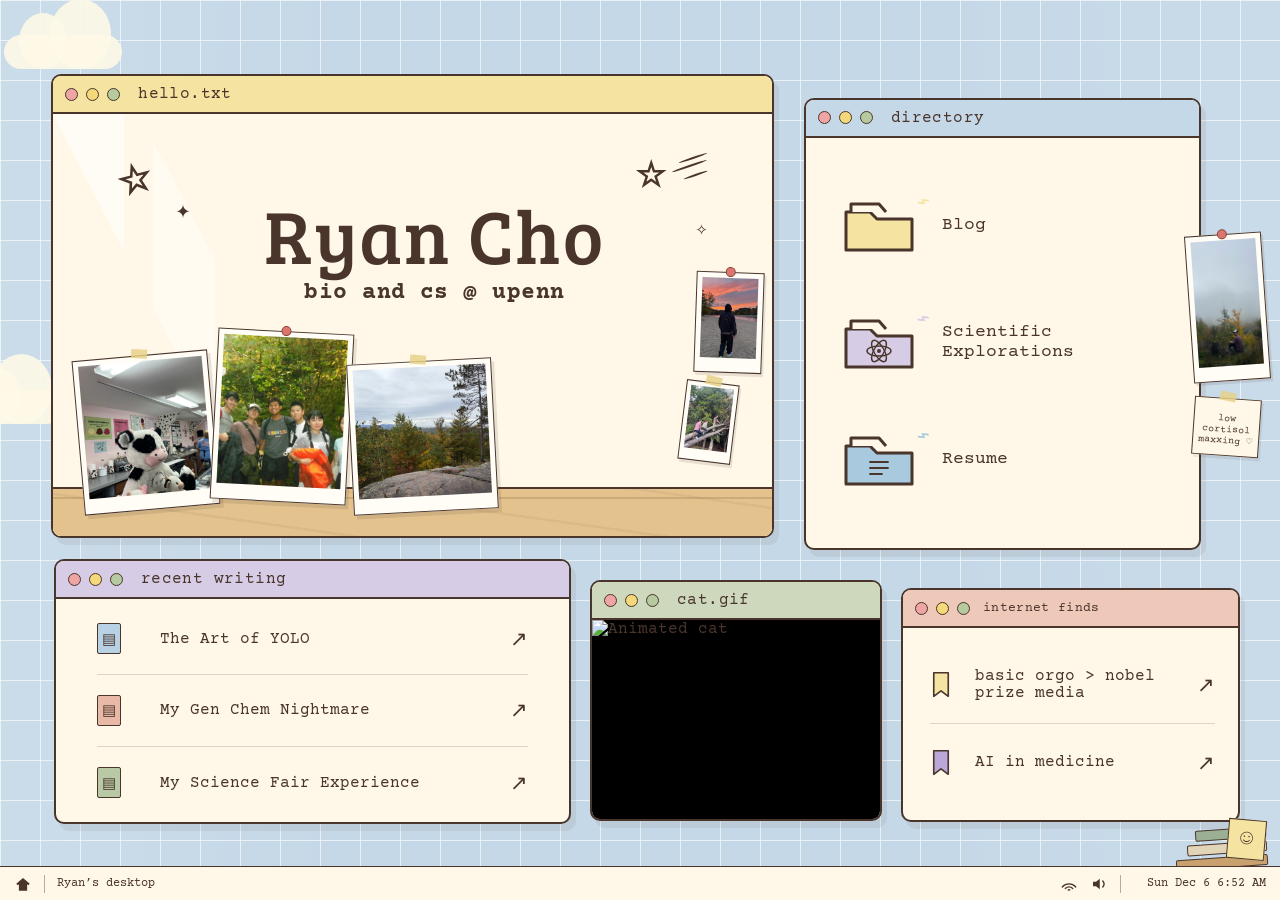
==== index.html @ 1dfd70e8 "Build personal website" ====
<!DOCTYPE html>
<html lang="en">
<head>
  <meta charset="UTF-8">
  <meta name="viewport" content="width=device-width, initial-scale=1">
  <title>Ryan Cho</title>
  <meta name="description" content="Ryan Cho — bio and cs at UPenn.">
  <link rel="icon" href="data:image/svg+xml,%3Csvg xmlns='http://www.w3.org/2000/svg' viewBox='0 0 32 32'%3E%3Cpath d='m16 3 3 9 9 .4-7 5.6 2.5 9-7.5-5-7.5 5L11 18l-7-5.6 9-.4z' fill='%23F4E3A1' stroke='%2349352B'/%3E%3C/svg%3E">
  <link rel="preconnect" href="https://fonts.googleapis.com">
  <link rel="preconnect" href="https://fonts.gstatic.com" crossorigin>
  <link href="https://fonts.googleapis.com/css2?family=Bree+Serif&family=Courier+Prime:wght@400;700&display=swap" rel="stylesheet">
  <link rel="stylesheet" href="styles.css?v=12">
</head>
<body>
  <div class="desktop">
    <main class="workspace">
      <div class="cloud cloud-a" aria-hidden="true"></div>
      <div class="cloud cloud-b" aria-hidden="true"></div>

      <figure class="wall-photo wall-photo-right" aria-hidden="true">
        <span class="tack"></span>
        <img src="assets/mist.jpg" alt="">
      </figure>
      <div class="wall-note" aria-hidden="true">
        <span class="tape"></span>
        <span>low<br>cortisol<br>maxxing ♡</span>
      </div>
      <div class="corner-books" aria-hidden="true">
        <i></i><i></i><i></i><b>☺</b>
      </div>

      <section class="os-window hello-window" aria-labelledby="hello-label">
        <header class="window-bar bar-yellow">
          <div class="traffic">
            <button class="mac-control mac-close" type="button" aria-label="Close hello window"></button>
            <button class="mac-control mac-minimize" type="button" aria-label="Minimize hello window"></button>
            <button class="mac-control mac-maximize" type="button" aria-label="Maximize hello window"></button>
          </div>
          <h2 id="hello-label">hello.txt</h2>
        </header>
        <div class="hello-content">
          <div class="sun-stripes" aria-hidden="true"></div>
          <div class="doodle star star-left" aria-hidden="true">☆</div>
          <div class="doodle twinkle twinkle-a" aria-hidden="true">✦</div>
          <div class="doodle twinkle twinkle-b" aria-hidden="true">✧</div>
          <div class="shooting-star" aria-hidden="true"><span>☆</span><i></i><i></i><i></i></div>

          <div class="hero-copy">
            <h1>Ryan Cho</h1>
            <p>bio and cs @ upenn</p>
          </div>

          <figure class="pin-photo hello-lake" aria-hidden="true">
            <span class="tack"></span>
            <img src="assets/sunset.jpg" alt="">
          </figure>
          <figure class="pin-photo hello-butterfly" aria-hidden="true">
            <span class="tape"></span>
            <img src="assets/butterfly.jpg" alt="">
          </figure>

          <div class="photo-collage" aria-hidden="true">
            <figure class="photo-card collage-creamery">
              <span class="tape"></span>
              <img src="assets/creamery.jpg" alt="">
            </figure>
            <figure class="photo-card collage-hike">
              <span class="tack"></span>
              <img src="assets/hike.jpg" alt="">
            </figure>
            <figure class="photo-card collage-picnic">
              <span class="tape"></span>
              <img src="assets/picnic.jpg" alt="">
            </figure>
          </div>
          <div class="desktop-shelf" aria-hidden="true"></div>
        </div>
      </section>

      <section class="os-window directory-window" aria-labelledby="directory-label">
        <header class="window-bar bar-blue">
          <div class="traffic">
            <button class="mac-control mac-close" type="button" aria-label="Close directory window"></button>
            <button class="mac-control mac-minimize" type="button" aria-label="Minimize directory window"></button>
            <button class="mac-control mac-maximize" type="button" aria-label="Maximize directory window"></button>
          </div>
          <h2 id="directory-label">directory</h2>
        </header>
        <nav class="directory">
          <a href="blog.html">
            <span class="folder folder-yellow">
              <svg viewBox="0 0 86 68" aria-hidden="true"><path d="M10 20h24l7 7h35v31H10z" fill="currentColor" stroke="#49352B" stroke-width="3" stroke-linejoin="round"/><path d="M15 20V12h28l7 8" fill="#FFF8E8" stroke="#49352B" stroke-width="3" stroke-linejoin="round"/></svg>
            </span><span>Blog</span>
          </a>
          <a href="explorations.html">
            <span class="folder folder-lavender">
              <svg viewBox="0 0 86 68" aria-hidden="true"><path d="M10 20h24l7 7h35v31H10z" fill="currentColor" stroke="#49352B" stroke-width="3" stroke-linejoin="round"/><path d="M15 20V12h28l7 8" fill="#FFF8E8" stroke="#49352B" stroke-width="3" stroke-linejoin="round"/><g fill="none" stroke="#49352B" stroke-width="1.4"><ellipse cx="43" cy="42" rx="12" ry="5"/><ellipse cx="43" cy="42" rx="12" ry="5" transform="rotate(60 43 42)"/><ellipse cx="43" cy="42" rx="12" ry="5" transform="rotate(120 43 42)"/></g><circle cx="43" cy="42" r="2" fill="#49352B"/></svg>
            </span><span>Scientific Explorations</span>
          </a>
          <a href="resume.html">
            <span class="folder folder-blue">
              <svg viewBox="0 0 86 68" aria-hidden="true"><path d="M10 20h24l7 7h35v31H10z" fill="currentColor" stroke="#49352B" stroke-width="3" stroke-linejoin="round"/><path d="M15 20V12h28l7 8" fill="#FFF8E8" stroke="#49352B" stroke-width="3" stroke-linejoin="round"/><path d="M34 36h18M34 42h18M34 48h12" stroke="#49352B" stroke-width="1.8" stroke-linecap="round"/></svg>
            </span><span>Resume</span>
          </a>
        </nav>
      </section>

      <section class="os-window writing-window" aria-labelledby="writing-label">
        <header class="window-bar bar-lavender">
          <div class="traffic">
            <button class="mac-control mac-close" type="button" aria-label="Close recent writing window"></button>
            <button class="mac-control mac-minimize" type="button" aria-label="Minimize recent writing window"></button>
            <button class="mac-control mac-maximize" type="button" aria-label="Maximize recent writing window"></button>
          </div>
          <h2 id="writing-label">recent writing</h2>
        </header>
        <nav class="writing-list" aria-label="Recent writing">
          <a href="article.html?post=art-of-yolo" target="_blank" rel="noopener"><span class="document-icon doc-blue">▤</span><span>The Art of YOLO</span><b>↗</b></a>
          <a href="article.html?post=gen-chem-nightmare" target="_blank" rel="noopener"><span class="document-icon doc-peach">▤</span><span>My Gen Chem Nightmare</span><b>↗</b></a>
          <a href="article.html?post=science-fair" target="_blank" rel="noopener"><span class="document-icon doc-sage">▤</span><span>My Science Fair Experience</span><b>↗</b></a>
        </nav>
      </section>

      <section class="os-window cat-window" aria-labelledby="cat-label">
        <header class="window-bar bar-sage">
          <div class="traffic">
            <button class="mac-control mac-close" type="button" aria-label="Close cat window"></button>
            <button class="mac-control mac-minimize" type="button" aria-label="Minimize cat window"></button>
            <button class="mac-control mac-maximize" type="button" aria-label="Maximize cat window"></button>
          </div>
          <h2 id="cat-label">cat.gif</h2>
        </header>
        <div class="cat-room">
          <img class="sleeping-cat" src="https://i.makeagif.com/media/6-12-2026/56fMh0.gif" alt="Animated cat">
        </div>
      </section>

      <section class="os-window finds-window" aria-labelledby="finds-label">
        <header class="window-bar bar-peach">
          <div class="traffic">
            <button class="mac-control mac-close" type="button" aria-label="Close internet finds window"></button>
            <button class="mac-control mac-minimize" type="button" aria-label="Minimize internet finds window"></button>
            <button class="mac-control mac-maximize" type="button" aria-label="Maximize internet finds window"></button>
          </div>
          <h2 id="finds-label">internet finds</h2>
        </header>
        <nav class="finds-list" aria-label="Internet finds">
          <a href="https://cen.acs.org/synthesis/stereochemistry-enantiomers-nobel-prize-darvon-novrad/104/web/2026/10" target="_blank" rel="noopener">
            <svg class="bookmark bookmark-yellow" viewBox="0 0 24 32" aria-hidden="true"><path d="M4 3h16v26l-8-6-8 6z"/></svg>
            <span>basic orgo &gt; nobel prize media</span><b>↗</b>
          </a>
          <a href="https://www.nature.com/articles/s41591-026-04680-4" target="_blank" rel="noopener">
            <svg class="bookmark bookmark-lavender" viewBox="0 0 24 32" aria-hidden="true"><path d="M4 3h16v26l-8-6-8 6z"/></svg>
            <span>AI in medicine</span><b>↗</b>
          </a>
        </nav>
      </section>
    </main>

    <footer class="taskbar">
      <div class="task-left">
        <a href="index.html" aria-label="Home" class="home-button">
          <svg viewBox="0 0 24 24" aria-hidden="true"><path d="M3 11.5 12 4l9 7.5-2 2-1.5-1.2V21h-11v-8.7L5 13.5z" fill="currentColor"/></svg>
        </a>
        <i></i><span>Ryan’s desktop</span>
      </div>
      <div class="task-right">
        <svg viewBox="0 0 24 24" aria-hidden="true"><path d="M3 16a12 12 0 0 1 18 0M7 18a7 7 0 0 1 10 0M11 20a1.4 1.4 0 0 1 2 0" fill="none" stroke="currentColor" stroke-width="1.7" stroke-linecap="round"/></svg>
        <svg viewBox="0 0 24 24" aria-hidden="true"><path d="M4 9v6h4l5 4V5L8 9z" fill="currentColor"/><path d="M17 8a6 6 0 0 1 0 8" fill="none" stroke="currentColor" stroke-width="1.8" stroke-linecap="round"/></svg>
        <i></i><time id="clock">Sat Apr 26&nbsp;&nbsp;10:24 AM</time>
      </div>
    </footer>
  </div>
  <script src="script.js?v=11"></script>
</body>
</html>
---- styles.css ----
:root {
  --cream: #FFF8E8;
  --blue: #C5D8E7;
  --yellow: #F4E3A1;
  --lavender: #D7CCE5;
  --sage: #CDD8BC;
  --peach: #EEC9B9;
  --brown: #49352B;
  --grid: rgba(255, 255, 255, .62);
  --paper-line: #ded5c5;
}

* { box-sizing: border-box; }

html,
body {
  width: 100%;
  height: 100%;
  margin: 0;
}

body {
  color: var(--brown);
  background: var(--blue);
  font-family: "Courier Prime", "Courier New", monospace;
  -webkit-font-smoothing: antialiased;
}

a { color: inherit; }

.desktop {
  width: 100%;
  height: 100dvh;
  min-width: 900px;
  display: flex;
  flex-direction: column;
  overflow: hidden;
  background: var(--blue);
}

.workspace {
  position: relative;
  flex: 1;
  min-height: 0;
  overflow: hidden;
  isolation: isolate;
  background-color: var(--blue);
  background-image:
    linear-gradient(to right, var(--grid) 1px, transparent 1px),
    linear-gradient(to bottom, var(--grid) 1px, transparent 1px);
  background-size: 40px 40px;
}

.workspace::after {
  content: "";
  position: absolute;
  inset: 0;
  z-index: -2;
  pointer-events: none;
  background: linear-gradient(90deg, rgba(255,255,255,.1), transparent 28%, transparent 72%, rgba(255,255,255,.08));
}

.cloud {
  position: absolute;
  z-index: -1;
  width: 118px;
  height: 34px;
  border-radius: 50px;
  background: rgba(255, 250, 232, .88);
  pointer-events: none;
}

.cloud::before,
.cloud::after {
  content: "";
  position: absolute;
  bottom: 0;
  border-radius: 50%;
  background: inherit;
}

.cloud::before { left: 15px; width: 48px; height: 56px; }
.cloud::after { right: 11px; width: 61px; height: 70px; }
.cloud-a { left: 4px; top: 35px; }
.cloud-b { left: -42px; top: 45%; width: 105px; }

.os-window {
  position: absolute;
  z-index: 2;
  display: flex;
  min-width: 0;
  min-height: 0;
  flex-direction: column;
  overflow: hidden;
  border: 2.5px solid var(--brown);
  border-radius: 10px;
  background: var(--cream);
  box-shadow: 5px 7px 0 rgba(73, 53, 43, .08);
}

.hello-window {
  left: 4%;
  top: 8.6%;
  width: 56.5%;
  height: 53.5%;
}

.directory-window {
  left: 62.8%;
  top: 11.3%;
  width: 31%;
  height: 52.2%;
}

.writing-window {
  left: 4.2%;
  top: 64.6%;
  width: 40.4%;
  height: 30.6%;
}

.cat-window {
  left: 46.1%;
  top: 67%;
  width: 22.8%;
  height: 27.8%;
}

.finds-window {
  left: 70.4%;
  top: 67.9%;
  width: 26.5%;
  height: 27%;
}

.window-bar {
  height: clamp(32px, 5.65vh, 38px);
  flex: 0 0 auto;
  display: grid;
  grid-template-columns: auto 1fr auto;
  align-items: center;
  padding: 0 12px;
  border-bottom: 2px solid var(--brown);
}

.window-bar h2 {
  justify-self: start;
  margin: 0 0 0 18px;
  font-size: clamp(13px, 1.35vw, 16px);
  line-height: 1;
  font-weight: 400;
  letter-spacing: .025em;
  white-space: nowrap;
}

.bar-yellow { background: var(--yellow); }
.bar-blue { background: var(--blue); }
.bar-lavender { background: var(--lavender); }
.bar-sage { background: var(--sage); }
.bar-peach { background: var(--peach); }

.traffic {
  display: flex;
  justify-self: start;
  gap: 8px;
}

.traffic button {
  display: block;
  width: 13px;
  aspect-ratio: 1;
  padding: 0;
  border: 1.7px solid var(--brown);
  border-radius: 50%;
  background: #efa5a4;
  color: var(--brown);
  cursor: pointer;
  font: inherit;
}

.traffic button:nth-child(2) { background: #f4d87a; }
.traffic button:nth-child(3) { background: #b7c99f; }

.mac-control {
  position: relative;
  transition: filter .15s ease, transform .15s ease;
}

.mac-control:hover {
  filter: saturate(1.2) brightness(1.03);
  transform: scale(1.08);
}

.mac-control:active { transform: scale(.92); }

.os-window.is-closed,
.window.is-closed { display: none; }

.os-window.is-minimized,
.window.is-minimized {
  height: clamp(32px, 5.65vh, 38px) !important;
  min-height: 0 !important;
}

.os-window.is-minimized > :not(.window-bar),
.window.is-minimized > :not(.titlebar) { display: none; }

.os-window.is-maximized {
  inset: 16px !important;
  z-index: 30 !important;
  width: auto !important;
  height: auto !important;
}

.window.is-maximized {
  position: absolute;
  inset: 16px;
  z-index: 30;
  width: auto;
  max-height: none;
}

/* hero window */

.hello-content {
  position: relative;
  flex: 1;
  min-height: 0;
  overflow: hidden;
  background: var(--cream);
}

.sun-stripes {
  position: absolute;
  inset: 0 auto auto 0;
  width: 34%;
  height: 72%;
  opacity: .68;
  clip-path: polygon(0 0, 35% 0, 100% 100%, 64% 100%);
  background: linear-gradient(90deg, rgba(255,255,255,.88) 0 29%, transparent 29% 41%, rgba(255,255,255,.62) 41% 66%, transparent 66%);
}

.hero-copy {
  position: absolute;
  z-index: 4;
  top: 21%;
  left: 22%;
  width: 62%;
  text-align: center;
}

.hero-copy h1 {
  margin: 0;
  font-family: "Bree Serif", Georgia, serif;
  font-size: clamp(56px, 7vw, 76px);
  font-weight: 400;
  line-height: .82;
  letter-spacing: .02em;
}

.hero-copy p {
  margin: 17px 0 0;
  font-size: clamp(16px, 1.82vw, 23px);
  line-height: 1;
  font-weight: 700;
  letter-spacing: .02em;
}

.doodle {
  position: absolute;
  z-index: 5;
  user-select: none;
}

.star-left {
  left: 9%;
  top: 10%;
  font-family: Arial, sans-serif;
  font-size: 38px;
  transform: rotate(-15deg);
  color: #eacb59;
  -webkit-text-stroke: 1.5px var(--brown);
}

.twinkle { font-size: 25px; }
.twinkle-a { left: 17%; top: 19%; }
.twinkle-b { right: 9%; top: 24%; font-size: 20px; }

.shooting-star {
  position: absolute;
  z-index: 5;
  right: 9%;
  top: 8%;
  width: 72px;
  height: 48px;
}

.shooting-star span {
  position: absolute;
  left: 0;
  top: 9px;
  font-family: Arial, sans-serif;
  font-size: 34px;
  line-height: 1;
  color: #eacb59;
  -webkit-text-stroke: 1.5px var(--brown);
}

.shooting-star i {
  position: absolute;
  right: 0;
  width: 30px;
  height: 2px;
  border-radius: 50%;
  background: var(--brown);
  transform: rotate(-19deg);
}

.shooting-star i:nth-of-type(1) { top: 9px; }
.shooting-star i:nth-of-type(2) { top: 17px; width: 37px; }
.shooting-star i:nth-of-type(3) { top: 26px; width: 25px; }

.pin-photo,
.wall-photo {
  position: absolute;
  z-index: 5;
  margin: 0;
  padding: 5px 5px 14px;
  border: 1.8px solid var(--brown);
  background: #fffdf5;
  box-shadow: 2px 3px 0 rgba(73,53,43,.12);
}

.pin-photo img,
.wall-photo img {
  display: block;
  width: 100%;
  height: 100%;
  object-fit: cover;
}

.hello-lake {
  top: 37.5%;
  right: 1.2%;
  width: 9.5%;
  height: 24%;
  transform: rotate(2deg);
}

.hello-butterfly {
  right: 5.2%;
  bottom: 17.5%;
  width: 7.4%;
  height: 19%;
  padding: 4px 4px 11px;
  transform: rotate(7deg);
}

.hello-lake img { object-position: center 38%; }
.wall-photo-right img { object-position: center 68%; }
.cat-picture img { object-position: center 58%; }

.tack {
  position: absolute;
  z-index: 2;
  top: -6px;
  left: 50%;
  width: 10px;
  height: 10px;
  margin-left: -5px;
  border: 1px solid #8b4039;
  border-radius: 50%;
  background: #d9766e;
}

.tape {
  position: absolute;
  z-index: 2;
  top: -7px;
  left: 50%;
  width: 16px;
  height: 9px;
  margin-left: -8px;
  transform: rotate(8deg);
  background: rgba(230, 207, 133, .82);
}

.desktop-shelf {
  position: absolute;
  z-index: 1;
  right: 0;
  bottom: 0;
  left: 0;
  height: 11.5%;
  border-top: 2px solid var(--brown);
  background:
    repeating-linear-gradient(8deg, transparent 0 40px, rgba(117,80,45,.08) 41px 43px),
    #e3c28e;
}

.desktop-shelf::before {
  content: "";
  position: absolute;
  top: 8px;
  right: 0;
  left: 0;
  height: 2px;
  background: rgba(129,86,48,.22);
}

.photo-collage {
  position: absolute;
  z-index: 5;
  left: 3.5%;
  bottom: 2.5%;
  width: 61%;
  height: 46%;
  pointer-events: none;
}

.photo-card {
  position: absolute;
  margin: 0;
  padding: 5px 5px 15px;
  border: 1.8px solid var(--brown);
  background: #fffdf5;
  box-shadow: 3px 4px 0 rgba(73, 53, 43, .13);
}

.photo-card img {
  display: block;
  width: 100%;
  height: 100%;
  object-fit: cover;
}

.collage-creamery {
  left: 0;
  top: 12%;
  width: 31%;
  height: 80%;
  transform: rotate(-5deg);
}

.collage-hike {
  z-index: 2;
  left: 31%;
  top: 0;
  width: 31%;
  height: 88%;
  transform: rotate(3deg);
}

.collage-picnic {
  z-index: 3;
  left: 62%;
  top: 15%;
  width: 33%;
  height: 78%;
  transform: rotate(-3deg);
}

.collage-creamery img { object-position: center 58%; }
.collage-hike img { object-position: center 44%; }
.collage-picnic img { object-position: center 24%; }

/* directory */

.directory {
  flex: 1;
  min-height: 0;
  display: flex;
  flex-direction: column;
  justify-content: space-evenly;
  padding: 2% 7%;
}

.directory a {
  display: flex;
  align-items: center;
  gap: 6%;
  padding: 3px;
  border-radius: 8px;
  text-decoration: none;
  font-size: clamp(14px, 1.5vw, 18px);
  line-height: 1.08;
}

.directory a:hover { background: rgba(255,255,255,.48); }

.folder {
  position: relative;
  width: 32%;
  max-width: 86px;
  flex: 0 0 auto;
}

.folder::after {
  content: "⌁";
  position: absolute;
  right: -9px;
  top: 0;
  font-size: 22px;
  transform: rotate(-27deg);
}

.folder svg { display: block; width: 100%; height: auto; }
.folder-yellow { color: var(--yellow); }
.folder-lavender { color: var(--lavender); }
.folder-blue { color: #a9c9df; }

/* lower windows */

.writing-list,
.finds-list {
  flex: 1;
  min-height: 0;
  padding: 4px 8%;
}

.finds-window .window-bar h2 {
  margin-left: 13px;
  font-size: 13px;
}

.writing-list a,
.finds-list a {
  min-height: 0;
  display: flex;
  align-items: center;
  text-decoration: none;
  border-bottom: 1.5px solid var(--paper-line);
}

.writing-list a {
  height: 33.333%;
  gap: 9%;
  font-size: clamp(12px, 1.25vw, 16px);
}

.writing-list a:last-child,
.finds-list a:last-child { border-bottom: 0; }

.writing-list b,
.finds-list b {
  margin-left: auto;
  font-family: Arial, sans-serif;
  font-size: 21px;
  font-weight: 400;
}

.document-icon {
  width: 24px;
  height: 31px;
  flex: 0 0 auto;
  display: grid;
  place-items: center;
  border: 1.6px solid var(--brown);
  border-radius: 2px;
  font-family: Arial, sans-serif;
  font-size: 15px;
}

.doc-blue { background: #b8d1e5; }
.doc-peach { background: #e9b9a7; }
.doc-sage { background: #b9c9a6; }

.cat-room {
  position: relative;
  flex: 1;
  min-height: 0;
  overflow: hidden;
  background: #000;
}

.sleeping-cat {
  position: absolute;
  z-index: 3;
  left: 0;
  bottom: 0;
  width: 100%;
  height: 100%;
  object-fit: contain;
  object-position: center bottom;
  transform-origin: 50% 100%;
  animation: cat-breathe 3.6s ease-in-out infinite;
}

@keyframes cat-breathe {
  0%, 100% { transform: scale(1); }
  50% { transform: scale(1.008, .992); }
}

.finds-list {
  display: flex;
  flex-direction: column;
  justify-content: center;
  padding-right: 7%;
}

.finds-list a {
  height: 42%;
  gap: 8%;
  font-size: clamp(12px, 1.22vw, 16px);
}

.bookmark {
  width: 22px;
  height: 29px;
  flex: 0 0 auto;
  overflow: visible;
  fill: var(--yellow);
  stroke: var(--brown);
  stroke-width: 1.8;
  stroke-linejoin: round;
}

.bookmark-lavender { fill: #b9a8d8; }

/* wallpaper details */

.wall-photo-right {
  top: 27%;
  right: 1.1%;
  width: 6%;
  height: 17%;
  transform: rotate(-4deg);
}

.wall-note {
  position: absolute;
  z-index: 3;
  right: 1.6%;
  top: 46%;
  width: 5.2%;
  min-width: 52px;
  padding: 15px 4px 8px;
  border: 1.8px solid var(--brown);
  background: var(--cream);
  box-shadow: 2px 3px rgba(73,53,43,.09);
  transform: rotate(4deg);
  font-size: clamp(8px, .77vw, 11px);
  line-height: 1.1;
  text-align: center;
}

.corner-books {
  position: absolute;
  z-index: 4;
  right: 1%;
  bottom: -3px;
  width: 9%;
  transform: rotate(-4deg);
}

.corner-books i {
  display: block;
  width: 62%;
  height: 11px;
  margin: 3px 0 0 auto;
  border: 1.4px solid var(--brown);
  border-radius: 2px;
  background: #9aaf94;
}

.corner-books i:nth-child(2) { width: 70%; background: #e2d5b7; }
.corner-books i:nth-child(3) { width: 80%; background: #c9a16e; }

.corner-books b {
  position: absolute;
  right: 1px;
  bottom: 7px;
  width: 38px;
  height: 40px;
  display: grid;
  place-items: center;
  border: 1.5px solid var(--brown);
  background: var(--yellow);
  font-size: 22px;
  font-weight: 400;
  transform: rotate(9deg);
}

/* task bar */

.taskbar {
  position: relative;
  z-index: 10;
  height: 34px;
  flex: 0 0 auto;
  display: flex;
  align-items: center;
  justify-content: space-between;
  padding: 0 14px;
  border-top: 1.5px solid var(--brown);
  background: var(--cream);
  font-size: 12px;
}

.task-left,
.task-right {
  height: 100%;
  display: flex;
  align-items: center;
  gap: 12px;
}

.taskbar svg { width: 18px; height: 18px; }
.task-left > i,
.task-right > i { width: 1px; height: 18px; background: #b6aa9b; }

.home-button {
  display: grid;
  place-items: center;
  color: var(--brown);
}

#clock {
  min-width: 133px;
  text-align: right;
  font-variant-numeric: tabular-nums;
}

a:focus-visible {
  outline: 2px dashed var(--brown);
  outline-offset: 3px;
}

@media (prefers-reduced-motion: reduce) {
  * { animation: none !important; transition: none !important; }
}

/* Existing secondary pages */

.sky {
  width: 100%;
  min-height: 100dvh;
  display: flex;
  flex-direction: column;
  position: relative;
  overflow: hidden;
  background-color: var(--blue);
  background-image:
    linear-gradient(to right, var(--grid) 1px, transparent 1px),
    linear-gradient(to bottom, var(--grid) 1px, transparent 1px);
  background-size: 40px 40px;
}

.page {
  position: relative;
  z-index: 2;
  flex: 1;
  display: flex;
  align-items: flex-start;
  justify-content: center;
  padding: 28px 20px;
}

.window {
  display: flex;
  flex-direction: column;
  overflow: hidden;
  border: 2.5px solid var(--brown);
  border-radius: 10px;
  background: var(--cream);
  box-shadow: 5px 7px 0 rgba(73,53,43,.08);
}

.window-page { width: min(680px, 100%); max-height: calc(100dvh - 110px); }

.explorations-window {
  width: min(1040px, 100%);
  height: calc(100dvh - 108px);
  max-height: none;
}

.explorations-window .window-body { overflow: hidden; }

.explorations-window .page-body {
  height: 100%;
  overflow-y: auto;
  scrollbar-color: var(--brown) transparent;
}

.exploration-gallery {
  display: grid;
  gap: 28px;
  margin-top: 28px;
}

.exploration-card {
  margin: 0;
  overflow: hidden;
  border: 2px solid var(--brown);
  border-radius: 7px;
  background: #fffdf5;
  box-shadow: 4px 5px 0 rgba(73, 53, 43, .1);
}

.exploration-card > img,
.exploration-pair-images img {
  display: block;
  width: 100%;
  height: auto;
}

.exploration-card > img {
  max-height: 660px;
  object-fit: contain;
  background: #fff;
}

.exploration-card:last-child > img {
  max-height: 700px;
}

.exploration-card figcaption {
  display: grid;
  grid-template-columns: auto 1fr;
  gap: 14px;
  align-items: start;
  padding: 16px 18px 18px;
  border-top: 2px solid var(--brown);
  background: var(--yellow);
}

.exploration-card:nth-child(2) figcaption { background: var(--lavender); }
.exploration-card:nth-child(3) figcaption { background: var(--sage); }
.exploration-card:nth-child(4) figcaption { background: var(--blue); }
.exploration-card:nth-child(5) figcaption { background: var(--peach); }

.exploration-card figcaption span {
  padding-top: 2px;
  font-size: 12px;
  font-weight: 800;
  letter-spacing: .08em;
}

.exploration-card figcaption h2 {
  margin: 0;
  font-family: "Bree Serif", Georgia, serif;
  font-size: clamp(20px, 2.5vw, 28px);
  font-weight: 400;
  line-height: 1.15;
}

.exploration-card figcaption em {
  font-family: "Courier Prime", "Courier New", monospace;
  font-size: .65em;
  font-weight: 700;
}

.exploration-pair-images {
  display: grid;
  grid-template-columns: 1fr 1fr;
  align-items: center;
  gap: 2px;
  background: var(--brown);
}

.exploration-pair-images img {
  height: 100%;
  object-fit: contain;
  background: #fff;
}

.resume-window {
  width: min(980px, 100%);
  height: calc(100dvh - 108px);
  max-height: none;
}

.resume-page-body {
  height: 100%;
  display: flex;
  min-height: 0;
  flex-direction: column;
  padding: 18px;
}

.resume-toolbar {
  flex: 0 0 auto;
  display: flex;
  align-items: center;
  justify-content: space-between;
  gap: 20px;
}

.resume-toolbar .back-link { margin-bottom: 0; }

.resume-actions {
  display: flex;
  align-items: center;
  gap: 18px;
}

.resume-actions a {
  font-size: 13px;
  font-weight: 700;
  text-underline-offset: 3px;
}

.resume-frame {
  width: 100%;
  flex: 1;
  min-height: 0;
  margin-top: 16px;
  border: 1.8px solid var(--brown);
  border-radius: 5px;
  background: #fff;
}

.titlebar {
  height: 38px;
  flex: 0 0 auto;
  display: grid;
  grid-template-columns: 1fr auto 1fr;
  align-items: center;
  padding: 0 12px;
  border-bottom: 2px solid var(--brown);
}

.titlebar h2 { margin: 0; font-size: 14px; font-weight: 400; }
.dots { display: flex; gap: 7px; }
.dot {
  width: 12px;
  height: 12px;
  padding: 0;
  border: 1.5px solid var(--brown);
  border-radius: 50%;
  color: var(--brown);
  cursor: pointer;
}
.dot-r { background: #efa5a4; }.dot-y { background: #f4d87a; }.dot-g { background: #b7c99f; }
.window-body { flex: 1; min-height: 0; background: var(--cream); }
.page-body { padding: 24px 30px 30px; overflow: auto; }
.back-link { display: inline-block; margin-bottom: 18px; text-decoration: none; font-weight: 700; }
.page-body h1 { margin: 0; font-family: "Bree Serif", Georgia, serif; font-size: 46px; font-weight: 400; }
.lede { margin: 8px 0 0; }
.post-list { margin: 22px 0 0; padding: 0; list-style: none; }
.post-list li { padding: 15px 0; border-top: 1.5px solid var(--paper-line); }
.post-list h2 { margin: 0 0 5px; font-size: 18px; }
.post-list p { margin: 0; }
.window-page .window-body { overflow: auto; }

.post-list a {
  display: flex;
  align-items: center;
  gap: 20px;
  text-decoration: none;
}

.post-list a > span { flex: 1; min-width: 0; }

.post-list time {
  display: block;
  margin-bottom: 5px;
  color: #7d6a5e;
  font-size: 12px;
  font-weight: 700;
  text-transform: uppercase;
  letter-spacing: .05em;
}

.post-list a > b {
  flex: 0 0 auto;
  font-family: Arial, sans-serif;
  font-size: 22px;
  font-weight: 400;
  transition: transform .15s ease;
}

.post-list a:hover h2 { text-decoration: underline; }
.post-list a:hover > b { transform: translate(2px, -2px); }

/* Individual writing pages */

.article-page {
  position: relative;
  z-index: 2;
  flex: 1;
  min-height: 0;
  display: flex;
  justify-content: center;
  padding: 24px 20px 18px;
}

.article-window {
  width: min(940px, 100%);
  height: 100%;
}

.article-window .titlebar h2 {
  max-width: 68vw;
  overflow: hidden;
  text-overflow: ellipsis;
  white-space: nowrap;
}

.article-scroll {
  overflow: auto;
  scroll-behavior: smooth;
}

.article-content {
  width: min(720px, calc(100% - 48px));
  margin: 0 auto;
  padding: 30px 0 70px;
}

.article-heading {
  margin: 12px 0 34px;
  padding-bottom: 25px;
  border-bottom: 1.5px solid var(--paper-line);
}

.article-heading h1 {
  margin: 6px 0 0;
  font-family: "Bree Serif", Georgia, serif;
  font-size: clamp(38px, 5.2vw, 62px);
  font-weight: 400;
  line-height: 1.02;
}

.article-date {
  margin: 0;
  color: #7d6a5e;
  font-size: 13px;
  font-weight: 700;
  text-transform: uppercase;
  letter-spacing: .08em;
}

.article-body {
  font-size: 17px;
  line-height: 1.72;
}

.article-body p { margin: 0 0 1.35em; }

.article-body h2,
.article-body h3 {
  font-family: "Bree Serif", Georgia, serif;
  font-weight: 400;
  line-height: 1.15;
}

.article-body h2 {
  margin: 2em 0 .75em;
  font-size: 31px;
}

.article-body h3 {
  margin: 1.8em 0 .7em;
  font-size: 24px;
}

.article-body a {
  text-decoration-thickness: 1px;
  text-underline-offset: 3px;
}

.article-body aside {
  margin: 0 0 32px;
  padding: 22px 24px 4px;
  border: 1.5px solid var(--brown);
  border-left: 7px solid var(--yellow);
  border-radius: 8px;
  background: rgba(244, 227, 161, .22);
}

.article-hero {
  margin: 0 0 34px;
  padding: 8px 8px 14px;
  border: 1.8px solid var(--brown);
  border-radius: 6px;
  background: #fffdf5;
  box-shadow: 5px 6px 0 rgba(73, 53, 43, .1);
  transform: rotate(-.45deg);
}

.article-hero img {
  display: block;
  width: 100%;
  height: auto;
}

.article-media-note {
  padding: 14px 17px;
  border: 1.5px dashed #a18c7e;
  border-radius: 6px;
  color: #725f53;
  background: rgba(197, 216, 231, .25);
  font-size: 14px;
}

.article-video {
  width: 100%;
  aspect-ratio: 16 / 9;
  margin: 20px 0 34px;
  overflow: hidden;
  border: 2px solid var(--brown);
  border-radius: 8px;
  background: #000;
  box-shadow: 5px 6px 0 rgba(73, 53, 43, .1);
}

.article-video iframe {
  width: 100%;
  height: 100%;
  display: block;
  border: 0;
}

.article-poster {
  margin: 24px 0 36px;
  padding: 8px 8px 13px;
  border: 1.8px solid var(--brown);
  border-radius: 5px;
  background: #fffdf5;
  box-shadow: 5px 6px 0 rgba(73, 53, 43, .1);
}

.article-poster a,
.article-poster img {
  display: block;
  width: 100%;
}

.article-poster img { height: auto; }

.article-poster figcaption {
  padding: 11px 5px 0;
  color: #725f53;
  font-size: 12px;
  text-align: center;
}

.article-table-wrap {
  width: 100%;
  margin: 24px 0 34px;
  overflow-x: auto;
  border: 1.5px solid var(--brown);
  border-radius: 7px;
}

.article-body table {
  width: 100%;
  min-width: 900px;
  border-collapse: collapse;
  font-size: 13px;
  line-height: 1.45;
}

.article-body th,
.article-body td {
  padding: 11px 12px;
  border-right: 1px solid var(--paper-line);
  border-bottom: 1px solid var(--paper-line);
  text-align: left;
  vertical-align: top;
}

.article-body th {
  background: var(--yellow);
  font-weight: 700;
}

.article-body tr:nth-child(even) td { background: rgba(197, 216, 231, .18); }

.article-body th:last-child,
.article-body td:last-child { border-right: 0; }

.article-body tbody tr:last-child td { border-bottom: 0; }

@media (max-width: 899px) {
  .desktop { min-width: 900px; }
}
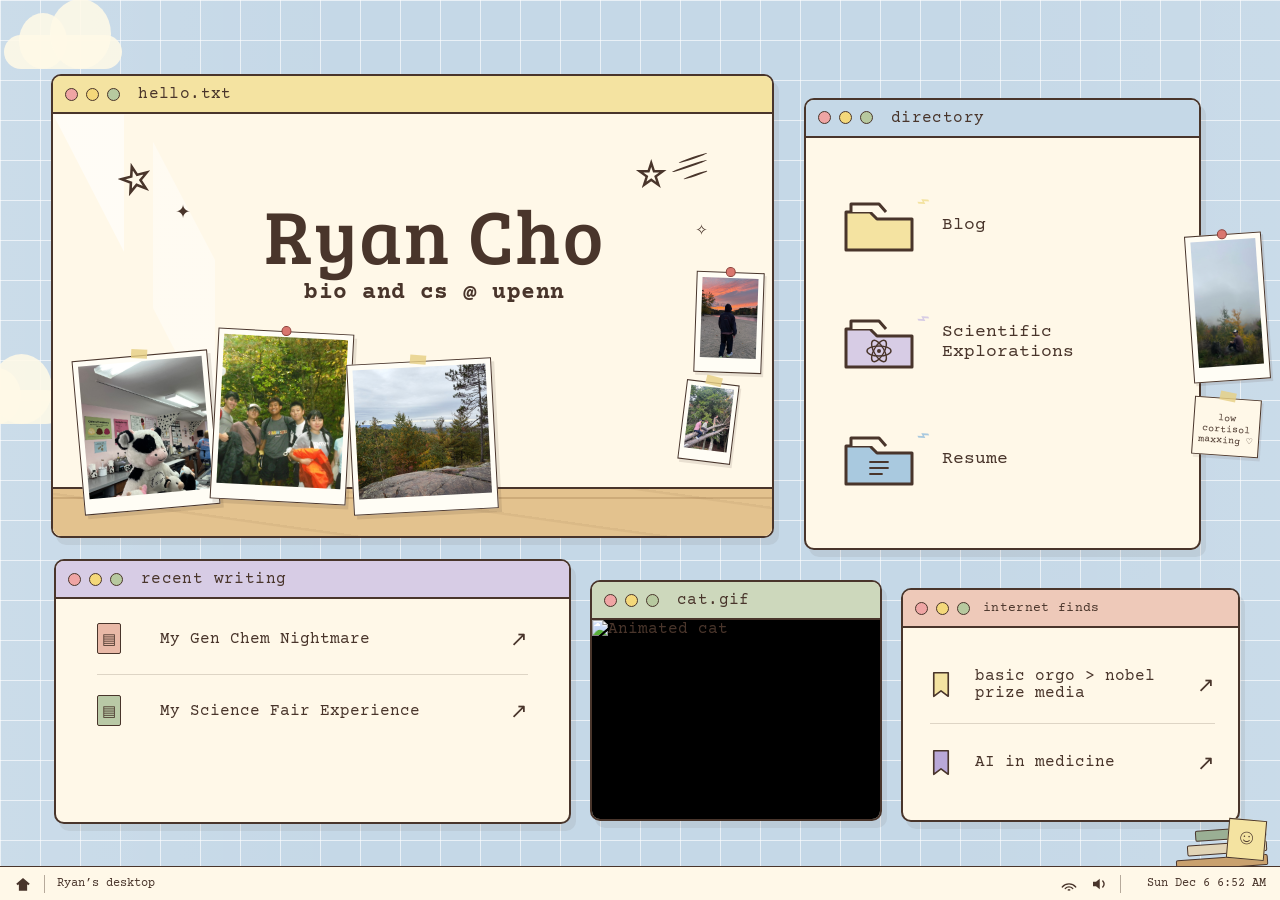
==== commit af750434: "Remove Art of YOLO blog post" ====
--- a/index.html
+++ b/index.html
@@ -115,9 +115,8 @@
           <h2 id="writing-label">recent writing</h2>
         </header>
         <nav class="writing-list" aria-label="Recent writing">
-          <a href="article.html?post=art-of-yolo" target="_blank" rel="noopener"><span class="document-icon doc-blue">▤</span><span>The Art of YOLO</span><b>↗</b></a>
-          <a href="article.html?post=gen-chem-nightmare" target="_blank" rel="noopener"><span class="document-icon doc-peach">▤</span><span>My Gen Chem Nightmare</span><b>↗</b></a>
-          <a href="article.html?post=science-fair" target="_blank" rel="noopener"><span class="document-icon doc-sage">▤</span><span>My Science Fair Experience</span><b>↗</b></a>
+          <a href="article.html?post=gen-chem-nightmare&amp;v=18" target="_blank" rel="noopener"><span class="document-icon doc-peach">▤</span><span>My Gen Chem Nightmare</span><b>↗</b></a>
+          <a href="article.html?post=science-fair&amp;v=18" target="_blank" rel="noopener"><span class="document-icon doc-sage">▤</span><span>My Science Fair Experience</span><b>↗</b></a>
         </nav>
       </section>
 
--- a/styles.css
+++ b/styles.css
@@ -784,11 +784,15 @@
 
 .exploration-gallery {
   display: grid;
+  grid-template-columns: repeat(2, minmax(0, 1fr));
   gap: 28px;
   margin-top: 28px;
 }
 
 .exploration-card {
+  display: flex;
+  min-width: 0;
+  flex-direction: column;
   margin: 0;
   overflow: hidden;
   border: 2px solid var(--brown);
@@ -805,21 +809,18 @@
 }
 
 .exploration-card > img {
-  max-height: 660px;
+  height: 300px;
   object-fit: contain;
   background: #fff;
-}
-
-.exploration-card:last-child > img {
-  max-height: 700px;
 }
 
 .exploration-card figcaption {
   display: grid;
   grid-template-columns: auto 1fr;
+  flex: 1;
   gap: 14px;
   align-items: start;
-  padding: 16px 18px 18px;
+  padding: 14px 16px 16px;
   border-top: 2px solid var(--brown);
   background: var(--yellow);
 }
@@ -828,6 +829,8 @@
 .exploration-card:nth-child(3) figcaption { background: var(--sage); }
 .exploration-card:nth-child(4) figcaption { background: var(--blue); }
 .exploration-card:nth-child(5) figcaption { background: var(--peach); }
+.exploration-card:nth-child(6) figcaption { background: var(--lavender); }
+.exploration-card:nth-child(7) figcaption { background: var(--sage); }
 
 .exploration-card figcaption span {
   padding-top: 2px;
@@ -839,7 +842,7 @@
 .exploration-card figcaption h2 {
   margin: 0;
   font-family: "Bree Serif", Georgia, serif;
-  font-size: clamp(20px, 2.5vw, 28px);
+  font-size: clamp(18px, 1.8vw, 23px);
   font-weight: 400;
   line-height: 1.15;
 }
@@ -858,10 +861,21 @@
   background: var(--brown);
 }
 
+.exploration-pair { grid-column: 1 / -1; }
+
 .exploration-pair-images img {
-  height: 100%;
+  height: 370px;
   object-fit: contain;
   background: #fff;
+}
+
+@media (max-width: 720px) {
+  .exploration-gallery { grid-template-columns: 1fr; }
+  .exploration-pair { grid-column: auto; }
+  .exploration-pair-images {
+    grid-template-columns: 1fr;
+  }
+  .exploration-pair-images img { height: auto; }
 }
 
 .resume-window {
@@ -908,6 +922,26 @@
   border: 1.8px solid var(--brown);
   border-radius: 5px;
   background: #fff;
+}
+
+.resume-preview-frame {
+  overflow: auto;
+  text-align: center;
+}
+
+.resume-preview-frame a {
+  display: block;
+  min-height: 100%;
+  background: #e9e9e9;
+}
+
+.resume-preview {
+  display: block;
+  width: min(100%, 816px);
+  height: auto;
+  margin: 0 auto;
+  background: #fff;
+  box-shadow: 0 0 12px rgba(0, 0, 0, .12);
 }
 
 .titlebar {
